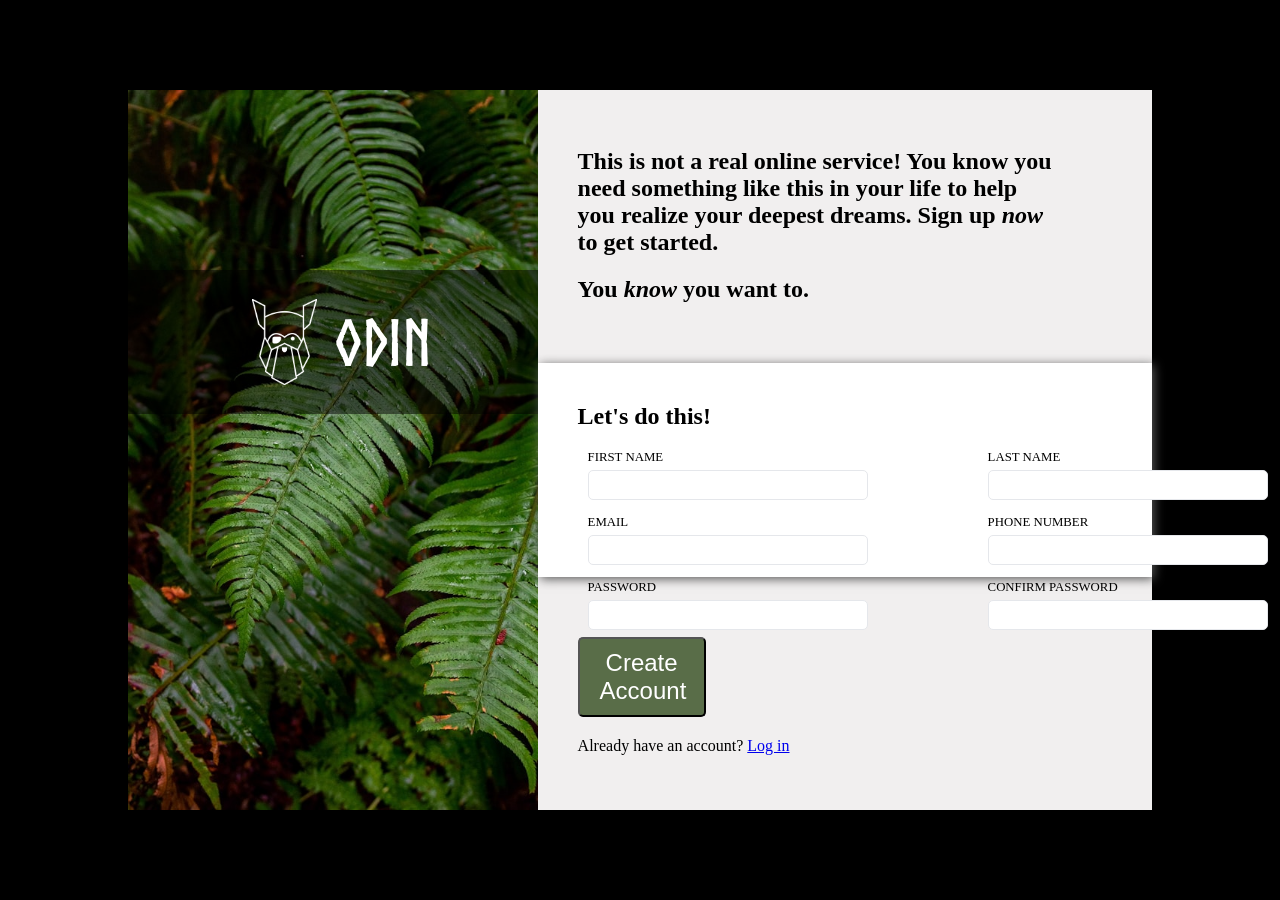
==== index.html @ 42ab7008 "Renamed to index.html" ====
<!DOCTYPE html>
<html lang="en">
<head>
    <meta charset="UTF-8">
    <meta name="viewport" content="width=device-width, initial-scale=1.0">
    <title>Sign Up Form</title>
    <link rel="preconnect" href="https://fonts.googleapis.com">
    <link rel="preconnect" href="https://fonts.gstatic.com" crossorigin>
    <link href="https://fonts.googleapis.com/css2?family=Cinzel:wght@700;900&display=swap" rel="stylesheet">
    <link rel="stylesheet" href="sign-up-form.css">

</head>
<body>
    <div class="container">
        <div class="sidebar-banner">
            <div class="img-container">
                <img class="ODIN" src="odin-lined.png" alt="ODIN Logo">
                <p>ODIN</p>
            </div>
        </div>
        <div class="content">
            <div class="top">
                <p>This is not a real online service! You know you need something like this in your life to help you realize your
                    deepest dreams. Sign up <em>now</em> to get started.</p>
                <p>You <em>know</em> you want to.</p>
            </div>
            <div class="middle">
                <div class="middle-section-header">
                    <p>Let's do this!</p>
                </div>
                <div class="inputs">
                    <div class="row">
                        <div class="field">
                            <label for="first-name">FIRST NAME</label>
                            <input type="text" id="first-name" name="first-name" required>
                        </div>
                        <div class="field">
                            <label for="last-name">LAST NAME</label>
                            <input type="text" id="last-name" name="last-name" required>
                        </div>
                    </div>
                    <div class="row">
                        <div class="field">
                            <label for="email">EMAIL</label>
                            <input type="email" id="email" name="email" required>
                        </div>
                        <div class="field">
                            <label for="phone-number">PHONE NUMBER</label>
                            <input type="tel" id="phone-number" name="phone-number" required>
                        </div>
                    </div>
                    <div class="row">
                        <div class="field">
                            <label for="password">PASSWORD</label>
                            <input type="password" id="password" name="password" required>
                        </div>
                        <div class="field">
                            <label for="confirm-password">CONFIRM PASSWORD</label>
                            <input type="password" id="confirm-password" name="confirm-password" required>
                        </div>
                    </div>
                </div>
            </div>
            <div class="bottom">
                <div class="submit-btn">
                    <button type="submit">Create Account</button>
                </div>
                <div class="descriptor">
                    <p>Already have an account? <a href="login.html">Log in</a></p>
                </div>
            </div>
        </div>
    </div>
</body>
</html>
---- sign-up-form.css ----
*,
*::before,
*::after {
    box-sizing: border-box;
}

@font-face {
    font-family: 'Norsebold';
    src: url('Norsebold.otf') format('opentype');
    font-weight: 700;
    font-style: normal;
    font-display: swap;
}

* {
    margin: 0;
    padding: 0;
}

body {
    display: flex;
    justify-content: center;
    align-items: center;
    min-height: 100vh;
    background-color: #000000;
}

.container {
    width: 80vw;
    height: 80vh;
    background-color: #FFFFFF;
    display: flex;
    flex-direction: row;
}

.sidebar-banner {
    max-width: 40%;
    width: 100%;
    background-image: url("tree.jpg");
    background-size: cover;
}

.img-container {
    background-color: rgba(0, 0, 0, 0.5);
    width: 100%;
    height: 20%;
    color: #FFFFFF;
    display: flex;
    flex-direction: row;
    justify-content: center;
    align-items: center;
    margin-top: 20vh;
    font-family: 'Norsebold', sans-serif;
    font-size: 4rem;
}

.ODIN {
    width: 25%;
    height: 60%;
    object-fit: contain;
}

.content {
    width: 60%;
    display: flex;
    flex-direction: column;
    gap: 20px;
    height: 100%;
    min-height: 0;
    background-color: #dfdbdb71
}

.top,
.middle,
.bottom {
    display: flex;
    flex-direction: column;
    gap: 20px;
    flex-grow: 1;
    flex-shrink: 1;
    flex-basis: 0;
    min-height: 0;
    padding-left: 40px;
    padding-right: 100px;
    padding-top: 40px;
}

.top {
    display: flex;
    flex-direction: column;
    justify-content: flex-end;
    font-size: 1.5rem;
    padding-bottom: 40px;
    
}

.top p {
    font-weight: 700;
}

.middle {
    background-color: #FFFFFF;
    box-shadow: 2px 2px 10px #585858;
}

.row {
    display: flex;
    gap: 100px;
}

.middle-section-header {
    font-size: 1.5rem;
    font-weight: 700;
}

.field {
    display: flex;
    flex-direction: column;
    flex: 0 0 300px;
    padding: 0px 10px 15px 10px;
    font-size: 0.8rem;
}

.field label {
    margin-bottom: 5px;
}

input {
    height: 30px;
    padding: 5px 5px;
    font-size: 1rem;
    border-radius: 5px;
    border: 1px solid #E5E7EB;
}

input:user-invalid {
    border: 1px solid red;
}

input:focus {
    outline: none;
    border: 1px solid blue;
    box-shadow: 5px 5px 10px #000000;
}

.submit-btn button {
    background-color: #596D48;
    color: #FFFFFF;
    padding: 10px 20px 10px 20px;
    border-radius: 5px;
    width: 10vw;
    font-size: 1.5rem;
}
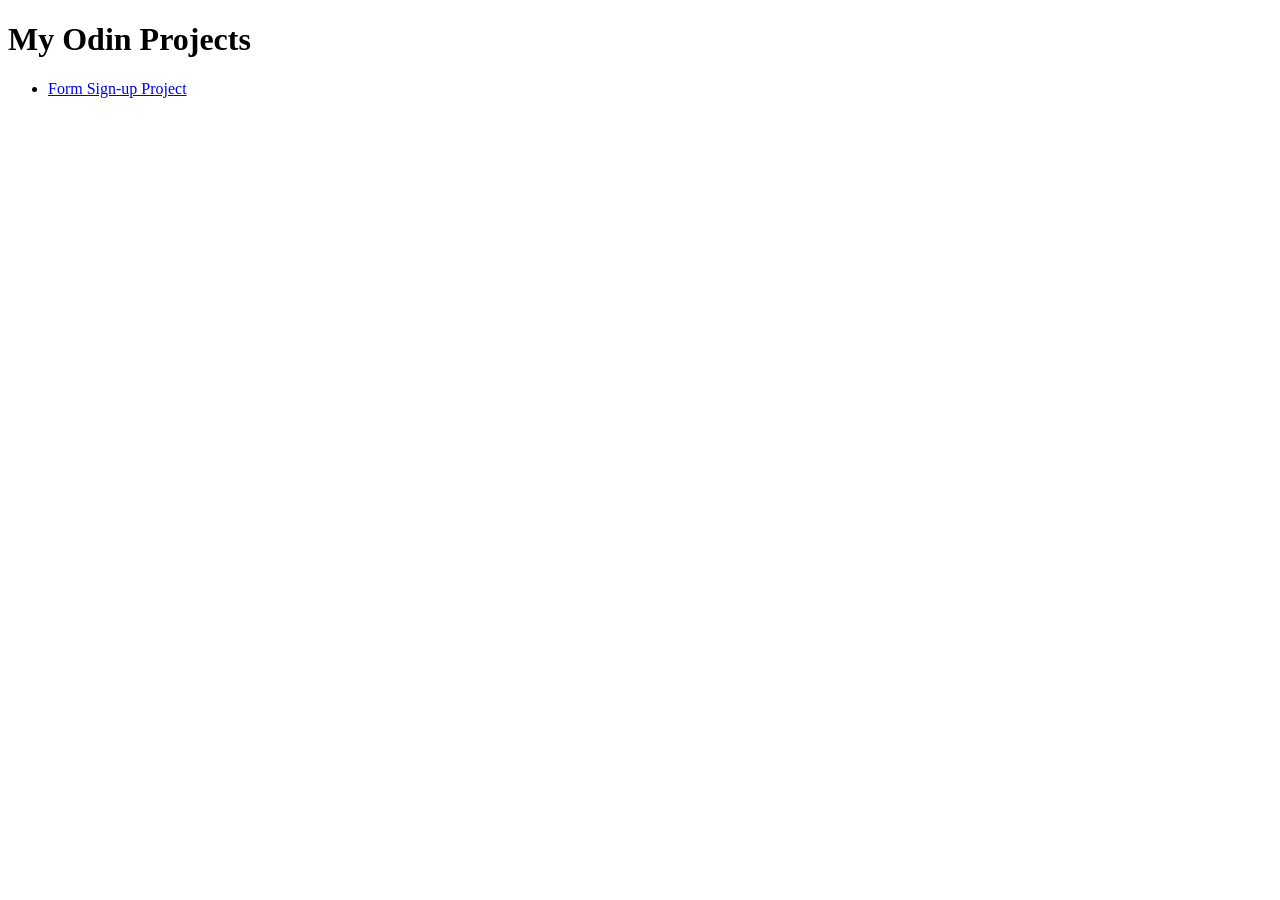
==== commit b494fd4a: "Started More Projects" ====
--- a/index.html
+++ b/index.html
@@ -1,75 +1,14 @@
 <!DOCTYPE html>
 <html lang="en">
 <head>
-    <meta charset="UTF-8">
-    <meta name="viewport" content="width=device-width, initial-scale=1.0">
-    <title>Sign Up Form</title>
-    <link rel="preconnect" href="https://fonts.googleapis.com">
-    <link rel="preconnect" href="https://fonts.gstatic.com" crossorigin>
-    <link href="https://fonts.googleapis.com/css2?family=Cinzel:wght@700;900&display=swap" rel="stylesheet">
-    <link rel="stylesheet" href="sign-up-form.css">
-
+  <meta charset="UTF-8">
+  <title>Odin Projects Hub</title>
 </head>
 <body>
-    <div class="container">
-        <div class="sidebar-banner">
-            <div class="img-container">
-                <img class="ODIN" src="odin-lined.png" alt="ODIN Logo">
-                <p>ODIN</p>
-            </div>
-        </div>
-        <div class="content">
-            <div class="top">
-                <p>This is not a real online service! You know you need something like this in your life to help you realize your
-                    deepest dreams. Sign up <em>now</em> to get started.</p>
-                <p>You <em>know</em> you want to.</p>
-            </div>
-            <div class="middle">
-                <div class="middle-section-header">
-                    <p>Let's do this!</p>
-                </div>
-                <div class="inputs">
-                    <div class="row">
-                        <div class="field">
-                            <label for="first-name">FIRST NAME</label>
-                            <input type="text" id="first-name" name="first-name" required>
-                        </div>
-                        <div class="field">
-                            <label for="last-name">LAST NAME</label>
-                            <input type="text" id="last-name" name="last-name" required>
-                        </div>
-                    </div>
-                    <div class="row">
-                        <div class="field">
-                            <label for="email">EMAIL</label>
-                            <input type="email" id="email" name="email" required>
-                        </div>
-                        <div class="field">
-                            <label for="phone-number">PHONE NUMBER</label>
-                            <input type="tel" id="phone-number" name="phone-number" required>
-                        </div>
-                    </div>
-                    <div class="row">
-                        <div class="field">
-                            <label for="password">PASSWORD</label>
-                            <input type="password" id="password" name="password" required>
-                        </div>
-                        <div class="field">
-                            <label for="confirm-password">CONFIRM PASSWORD</label>
-                            <input type="password" id="confirm-password" name="confirm-password" required>
-                        </div>
-                    </div>
-                </div>
-            </div>
-            <div class="bottom">
-                <div class="submit-btn">
-                    <button type="submit">Create Account</button>
-                </div>
-                <div class="descriptor">
-                    <p>Already have an account? <a href="login.html">Log in</a></p>
-                </div>
-            </div>
-        </div>
-    </div>
+  <h1>My Odin Projects</h1>
+  <ul>
+    <li><a href="./forms_project/">Form Sign-up Project</a></li>
+    
+  </ul>
 </body>
 </html>
